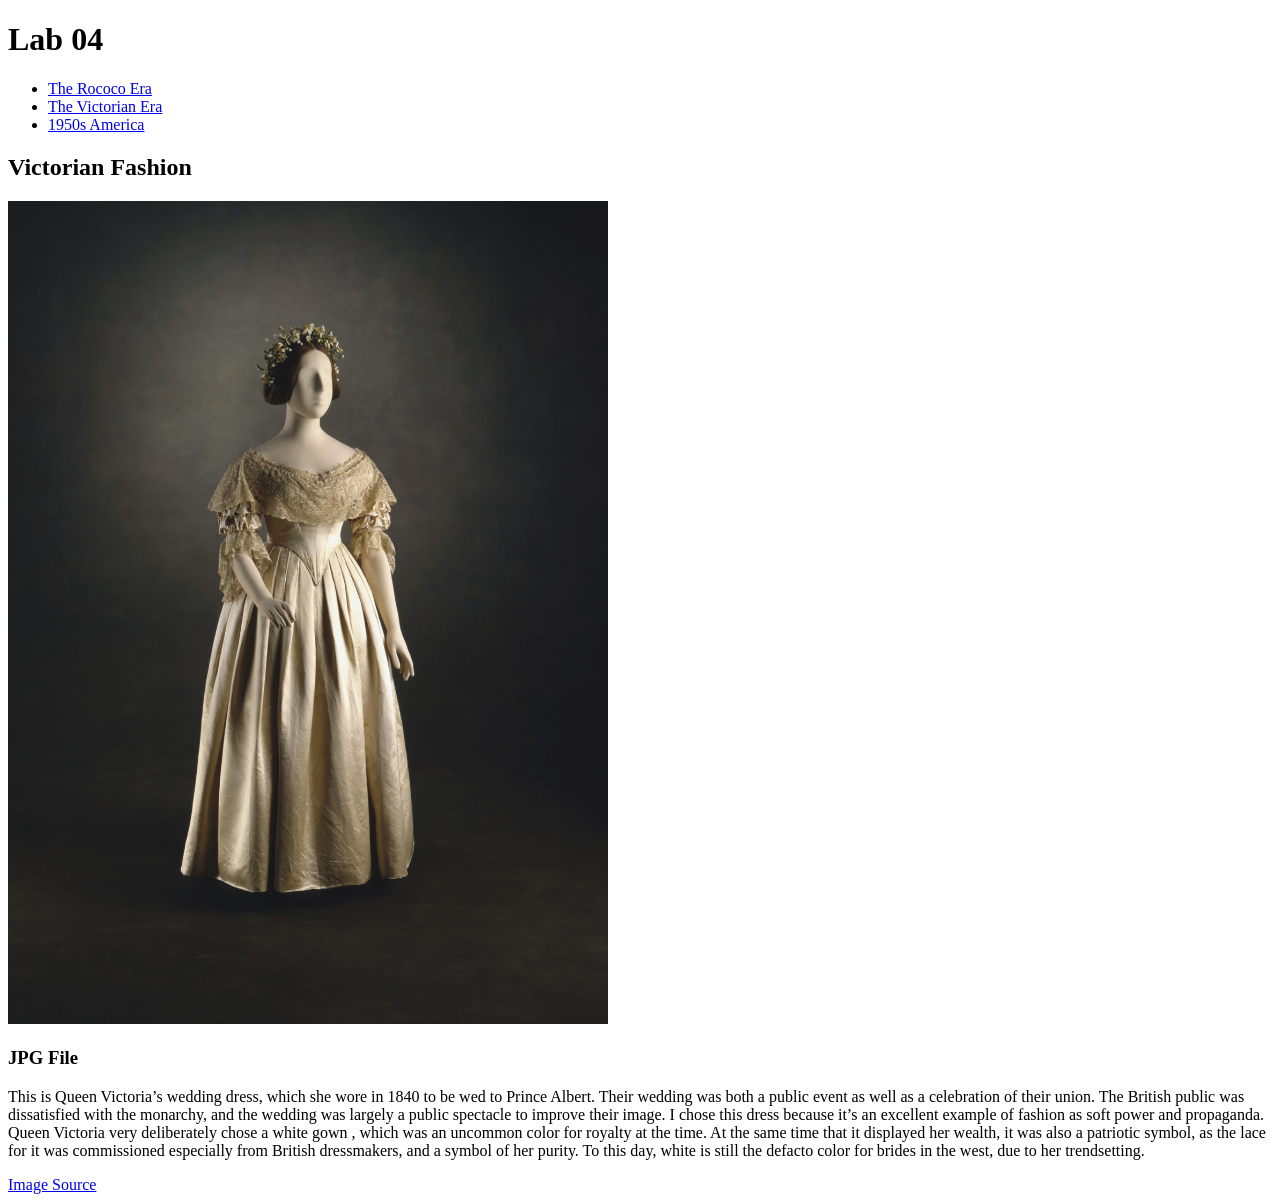
==== lab04/victorian.html @ b0f3aaa2 "Add files via upload" ====
<!DOCTYPE html>
<html lang="en">
<head>
    <meta charset="UTF-8">
    <meta name="viewport" content="width=device-width, initial-scale=1.0">
    <link rel="stylesheet" href="styles.css">
    <title>Victorian Fashion</title>

   

</head>

<body>

    <main>

        <header>
            <h1> Lab 04 </h1>

            <nav>
                <ul>
                   <li><a href="rococo.html">The Rococo Era </a></li>
                    <li><a href="victorian.html">The Victorian Era </a></li>
                    <li><a href="postwar.html">1950s America </a></li> 
                </ul>
            </nav>
        </header>

        <section>
            <h2>Victorian Fashion</h2>

            <img src="images/victorian.jpg" alt="A white wedding dress, covered in lace." width="600">

        </section>

            <h3> JPG File</h3>
            <p>
               This is Queen Victoria’s wedding dress, which she wore in 1840 to be wed to Prince Albert. 
               Their wedding was both a public event as well as a celebration of their union. 
               The British public was dissatisfied with the monarchy, and the wedding was largely a public spectacle to improve their image.
               I chose this dress because it’s an excellent example of fashion as soft power and propaganda.
                Queen Victoria very deliberately chose a white gown , which was an uncommon color for royalty at the time. 
                At the same time that it displayed her wealth, it was also a patriotic symbol,
                 as the lace for it was commissioned especially from British dressmakers, and a symbol of her purity.
                To this day, white is still the defacto color for brides in the west, due to her trendsetting.  
            </p>

           

    </main>

    <footer>
        <a href="https://fashionhistory.fitnyc.edu/1840-queen-victorias-wedding-dress/"> Image Source</a>
    </footer>

    
</body>

</html>
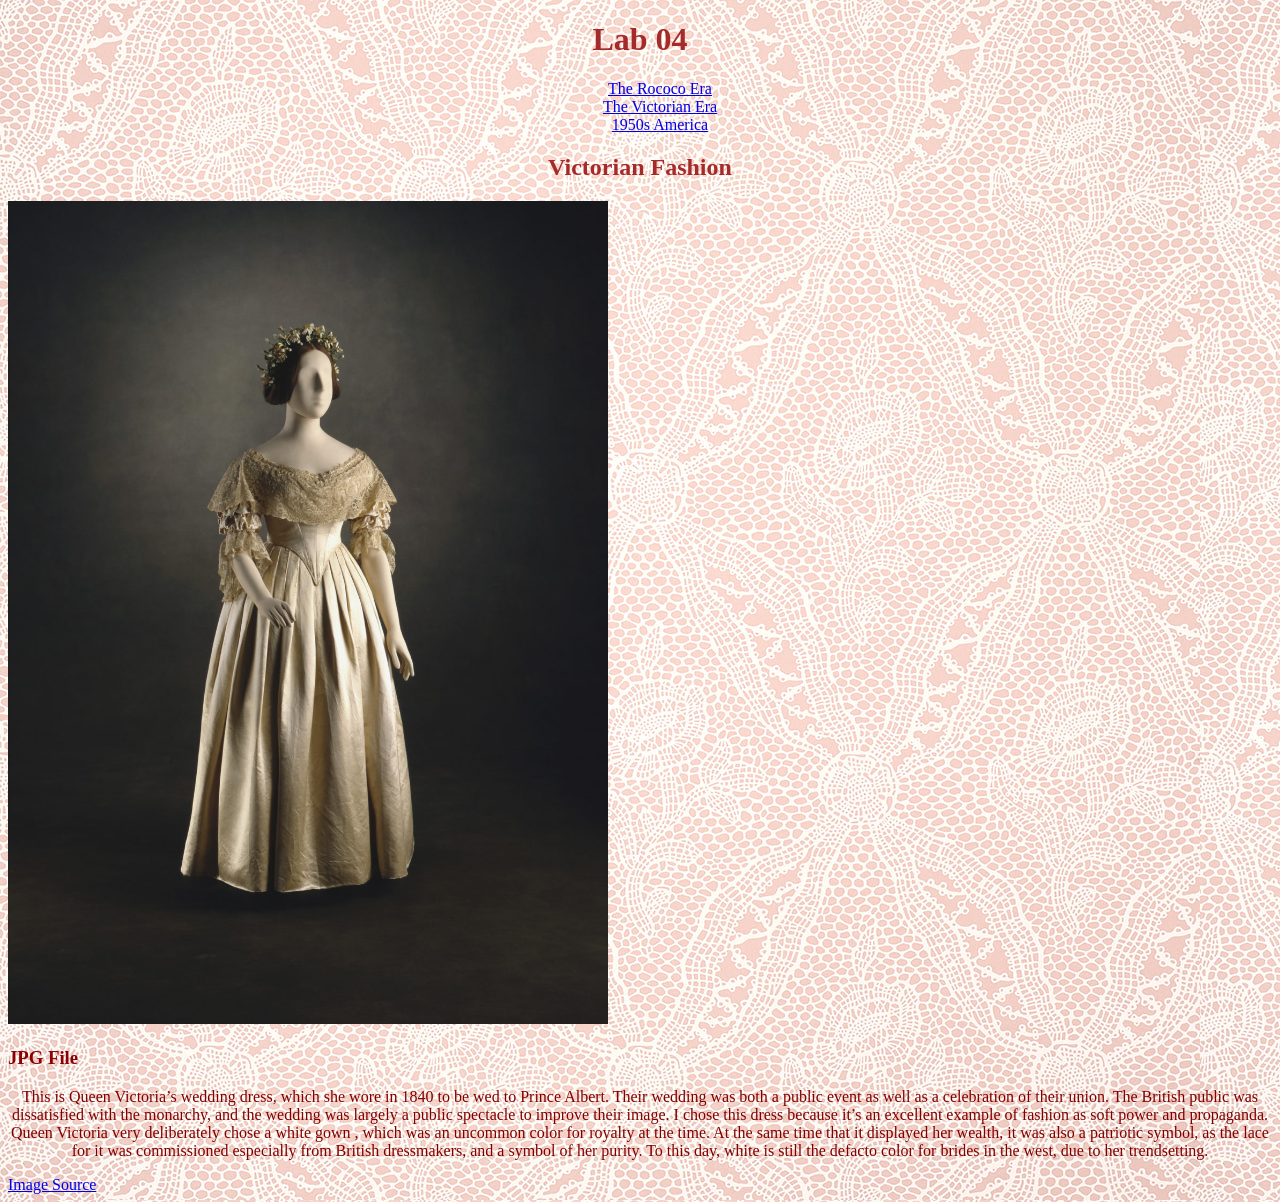
==== commit 73458adb: "Add files via upload" ====
--- a/lab04/victorian.html
+++ b/lab04/victorian.html
@@ -3,7 +3,7 @@
 <head>
     <meta charset="UTF-8">
     <meta name="viewport" content="width=device-width, initial-scale=1.0">
-    <link rel="stylesheet" href="styles.css">
+    <link rel="stylesheet" href="style.css">
     <title>Victorian Fashion</title>
 
    
--- a/lab04/style.css
+++ b/lab04/style.css
@@ -0,0 +1,38 @@
+body {
+    background-image: url("images/background.jpg");
+}
+
+
+nav {
+    text-align: center;
+}
+
+
+ul  { 
+    list-style-type:none;
+
+}
+h1 {
+    text-align: center;
+    color: brown;
+}
+
+h2 {
+    text-align: center;
+    color: brown;
+}
+
+p {
+  text-align: center;
+  color: maroon;
+}
+
+h3 {
+    color: darkred;
+}
+
+footer {
+    font: 12px;
+    color: red;
+
+}
